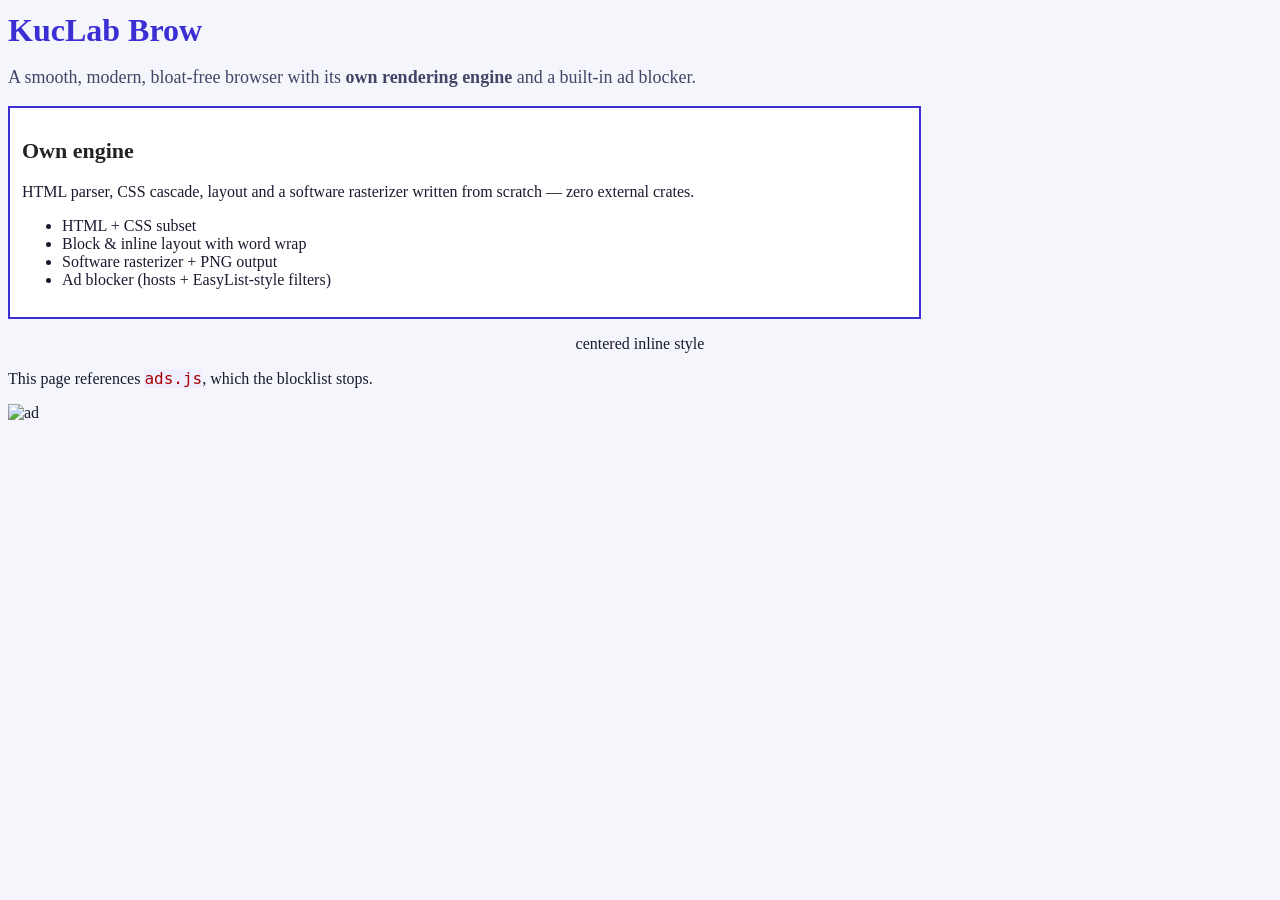
==== demo/site/index.html @ 3e6ea910 "KucLab Brow: own zero-dependency rendering engine + terminal shell - engine (brow-engine): own HTML " ====
<!DOCTYPE html>
<html>
<head>
  <title>KucLab Brow demo</title>
  <link rel="stylesheet" href="style.css">
  <script src="ads.js"></script>
</head>
<body>
  <h1>KucLab Brow</h1>
  <p class="lead">A smooth, modern, bloat-free browser with its <b>own rendering engine</b> and a built-in ad blocker.</p>
  <div class="card">
    <h2>Own engine</h2>
    <p>HTML parser, CSS cascade, layout and a software rasterizer written from scratch &mdash; zero external crates.</p>
    <ul>
      <li>HTML + CSS subset</li>
      <li>Block &amp; inline layout with word wrap</li>
      <li>Software rasterizer + PNG output</li>
      <li>Ad blocker (hosts + EasyList-style filters)</li>
    </ul>
  </div>
  <p style="text-align: center">centered inline style</p>
  <p>This page references <code>ads.js</code>, which the blocklist stops.</p>
  <img src="ads/banner.png" alt="ad">
</body>
</html>
---- demo/site/style.css ----
body {
  background-color: #f4f6fb;
  color: #1a1a2e;
  font-size: 16px;
}
h1 {
  color: #3b2fd4;
  font-size: 32px;
  margin: 12px 0;
}
h2 {
  color: #222;
  font-size: 22px;
}
.lead {
  color: #444466;
  font-size: 18px;
}
.card {
  background-color: #ffffff;
  border: 2px solid #3b2fd4;
  padding: 12px;
  margin: 12px 0;
  width: 70%;
}
code {
  background-color: #eeeeff;
  color: #a00;
}
a {
  color: #0000ee;
}
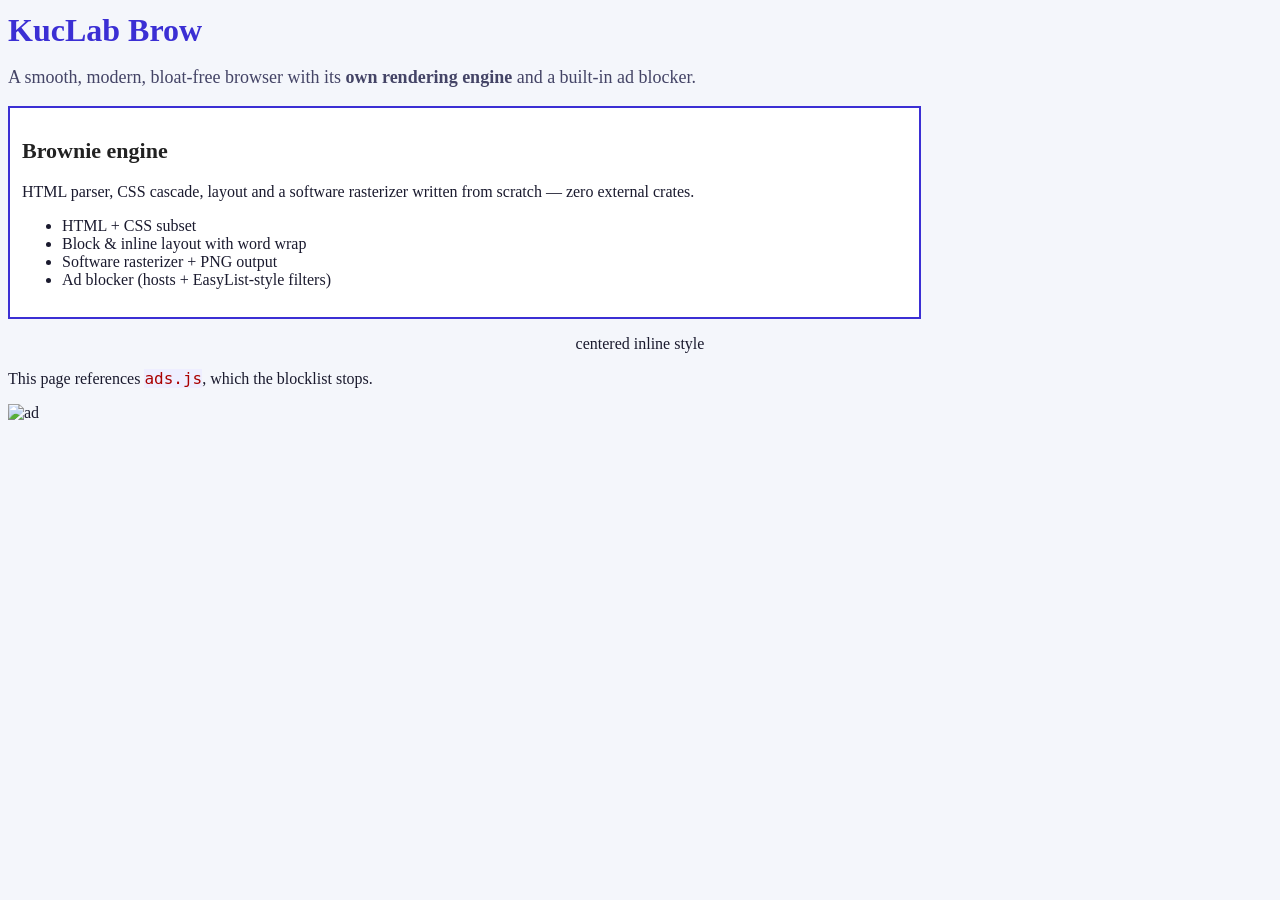
==== commit 11a84dcf: "Rename the engine to Brownie (crate 'brownie') everywhere The browser stays KucLab Brow (binary 'bro" ====
--- a/demo/site/index.html
+++ b/demo/site/index.html
@@ -9,7 +9,7 @@
   <h1>KucLab Brow</h1>
   <p class="lead">A smooth, modern, bloat-free browser with its <b>own rendering engine</b> and a built-in ad blocker.</p>
   <div class="card">
-    <h2>Own engine</h2>
+    <h2>Brownie engine</h2>
     <p>HTML parser, CSS cascade, layout and a software rasterizer written from scratch &mdash; zero external crates.</p>
     <ul>
       <li>HTML + CSS subset</li>
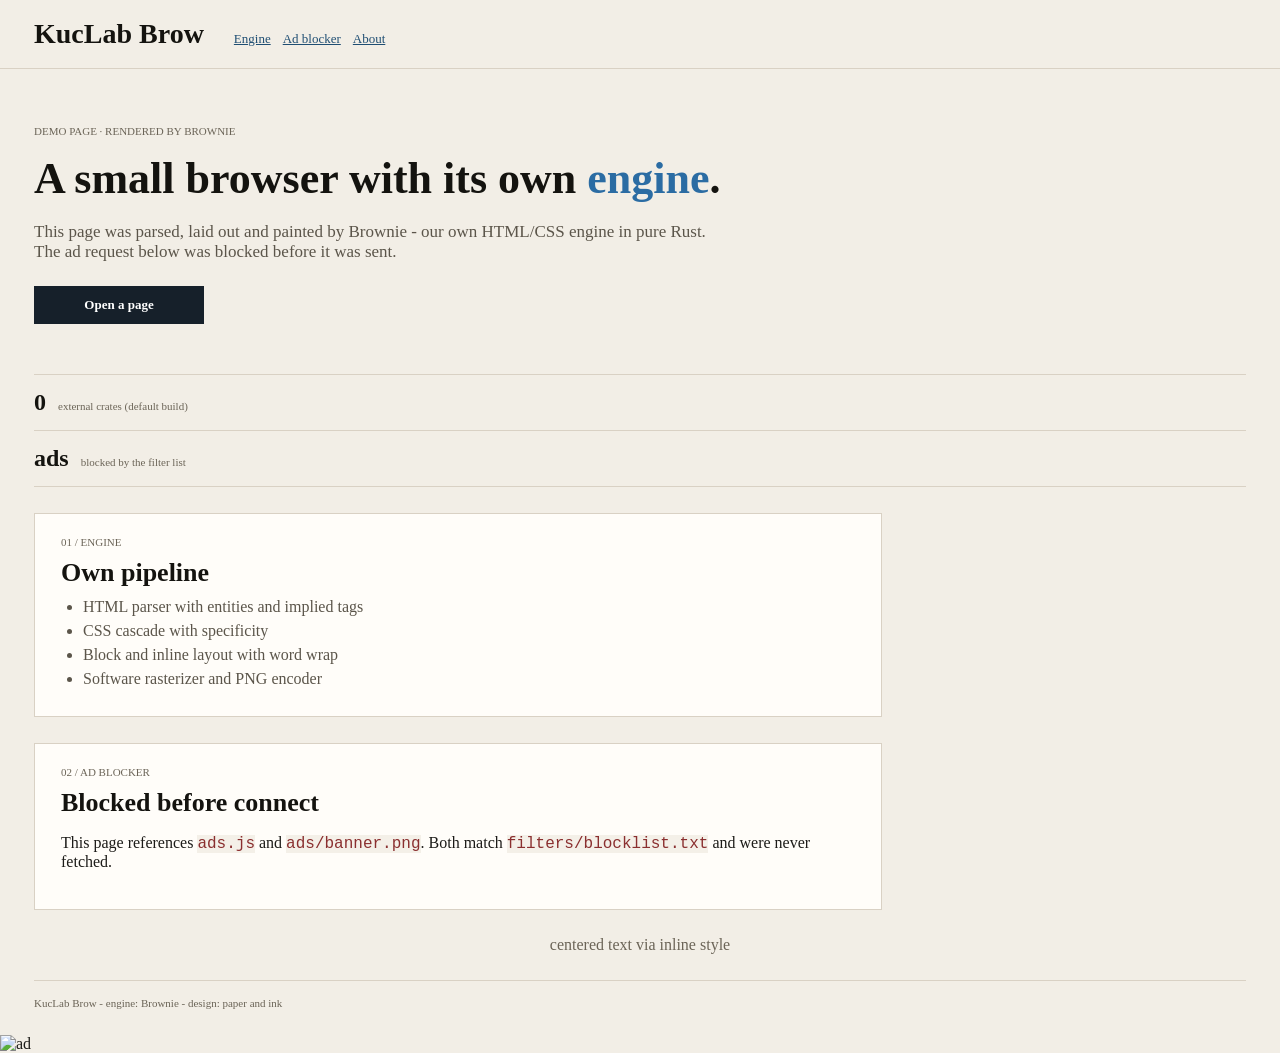
==== commit 6f17a286: "Paper design (Gerin Paper Design v2, adapted) for the browser UI and pages - engine: theme.rs tokens" ====
--- a/demo/site/index.html
+++ b/demo/site/index.html
@@ -1,25 +1,43 @@
-<!DOCTYPE html>
-<html>
+<!doctype html>
+<html lang="en">
 <head>
-  <title>KucLab Brow demo</title>
+  <meta charset="utf-8">
+  <title>KucLab Brow - demo page</title>
   <link rel="stylesheet" href="style.css">
   <script src="ads.js"></script>
 </head>
 <body>
-  <h1>KucLab Brow</h1>
-  <p class="lead">A smooth, modern, bloat-free browser with its <b>own rendering engine</b> and a built-in ad blocker.</p>
-  <div class="card">
-    <h2>Brownie engine</h2>
-    <p>HTML parser, CSS cascade, layout and a software rasterizer written from scratch &mdash; zero external crates.</p>
+  <div class="site-head">
+    <span class="brand">KucLab Brow</span>
+    <span class="nav"><a href="#engine">Engine</a><a href="#blocker">Ad blocker</a><a href="#about">About</a></span>
+  </div>
+  <div class="hero">
+    <p class="kicker">DEMO PAGE &middot; RENDERED BY BROWNIE</p>
+    <h1>A small browser with its own <span class="accent">engine</span>.</h1>
+    <p class="lead">This page was parsed, laid out and painted by Brownie - our own HTML/CSS engine in pure Rust. The ad request below was blocked before it was sent.</p>
+    <div class="btn">Open a page</div>
+  </div>
+  <div class="stats">
+    <div class="stat"><b>0</b><span>external crates (default build)</span></div>
+    <div class="stat"><b>ads</b><span>blocked by the filter list</span></div>
+  </div>
+  <div class="card" id="engine">
+    <p class="label">01 / ENGINE</p>
+    <h2>Own pipeline</h2>
     <ul>
-      <li>HTML + CSS subset</li>
-      <li>Block &amp; inline layout with word wrap</li>
-      <li>Software rasterizer + PNG output</li>
-      <li>Ad blocker (hosts + EasyList-style filters)</li>
+      <li>HTML parser with entities and implied tags</li>
+      <li>CSS cascade with specificity</li>
+      <li>Block and inline layout with word wrap</li>
+      <li>Software rasterizer and PNG encoder</li>
     </ul>
   </div>
-  <p style="text-align: center">centered inline style</p>
-  <p>This page references <code>ads.js</code>, which the blocklist stops.</p>
+  <div class="card" id="blocker">
+    <p class="label">02 / AD BLOCKER</p>
+    <h2>Blocked before connect</h2>
+    <p>This page references <code>ads.js</code> and <code>ads/banner.png</code>. Both match <code>filters/blocklist.txt</code> and were never fetched.</p>
+  </div>
+  <p class="center">centered text via inline style</p>
+  <div class="site-foot">KucLab Brow - engine: Brownie - design: paper and ink</div>
   <img src="ads/banner.png" alt="ad">
 </body>
 </html>
--- a/demo/site/style.css
+++ b/demo/site/style.css
@@ -1,32 +1,25 @@
-body {
-  background-color: #f4f6fb;
-  color: #1a1a2e;
-  font-size: 16px;
-}
-h1 {
-  color: #3b2fd4;
-  font-size: 32px;
-  margin: 12px 0;
-}
-h2 {
-  color: #222;
-  font-size: 22px;
-}
-.lead {
-  color: #444466;
-  font-size: 18px;
-}
-.card {
-  background-color: #ffffff;
-  border: 2px solid #3b2fd4;
-  padding: 12px;
-  margin: 12px 0;
-  width: 70%;
-}
-code {
-  background-color: #eeeeff;
-  color: #a00;
-}
-a {
-  color: #0000ee;
-}
+/* KucLab Brow demo - Gerin Paper Design v2 tokens (adapted) */
+html, body { background-color: #f2eee6; color: #1c1b18; margin: 0; padding: 0; font-size: 16px; }
+.site-head { border-bottom: 1px solid #d9d1c4; padding: 18px 34px; }
+.brand { font-size: 28px; font-weight: bold; color: #14130f; }
+.nav { margin: 0 0 0 26px; font-size: 13px; }
+.nav a { color: #1f4e73; margin: 0 12px 0 0; }
+.hero { padding: 56px 34px 40px 34px; }
+.kicker { color: #6b6457; font-size: 11px; margin: 0 0 16px 0; }
+h1 { font-size: 44px; color: #14130f; margin: 0 0 18px 0; width: 82%; }
+h1 .accent { color: #2b6ca3; }
+.lead { color: #5b554a; font-size: 17px; width: 56%; margin: 0 0 24px 0; }
+.btn { background-color: #16202a; color: #ffffff; width: 170px; padding: 11px 0; text-align: center; font-size: 13px; font-weight: bold; }
+.stats { border-top: 1px solid #d9d1c4; margin: 10px 34px 0 34px; }
+.stat { border-bottom: 1px solid #d9d1c4; padding: 14px 0; }
+.stat b { font-size: 24px; color: #14130f; font-weight: bold; }
+.stat span { color: #6b6457; font-size: 11px; margin: 0 0 0 12px; }
+.card { background-color: #fffdf9; border: 1px solid #d9d1c4; padding: 22px 26px; margin: 26px 34px; width: 62%; }
+.label { color: #6b6457; font-size: 11px; margin: 0 0 10px 0; }
+h2 { font-size: 26px; color: #14130f; margin: 0 0 10px 0; }
+ul { margin: 0; padding: 0 0 0 22px; color: #5b554a; }
+li { margin: 0 0 6px 0; }
+code { background-color: #f4f0e8; color: #8a2f2f; }
+a { color: #1f4e73; }
+.center { text-align: center; color: #6b6457; }
+.site-foot { border-top: 1px solid #d9d1c4; margin: 26px 34px 0 34px; padding: 16px 0 26px 0; color: #6b6457; font-size: 11px; }
